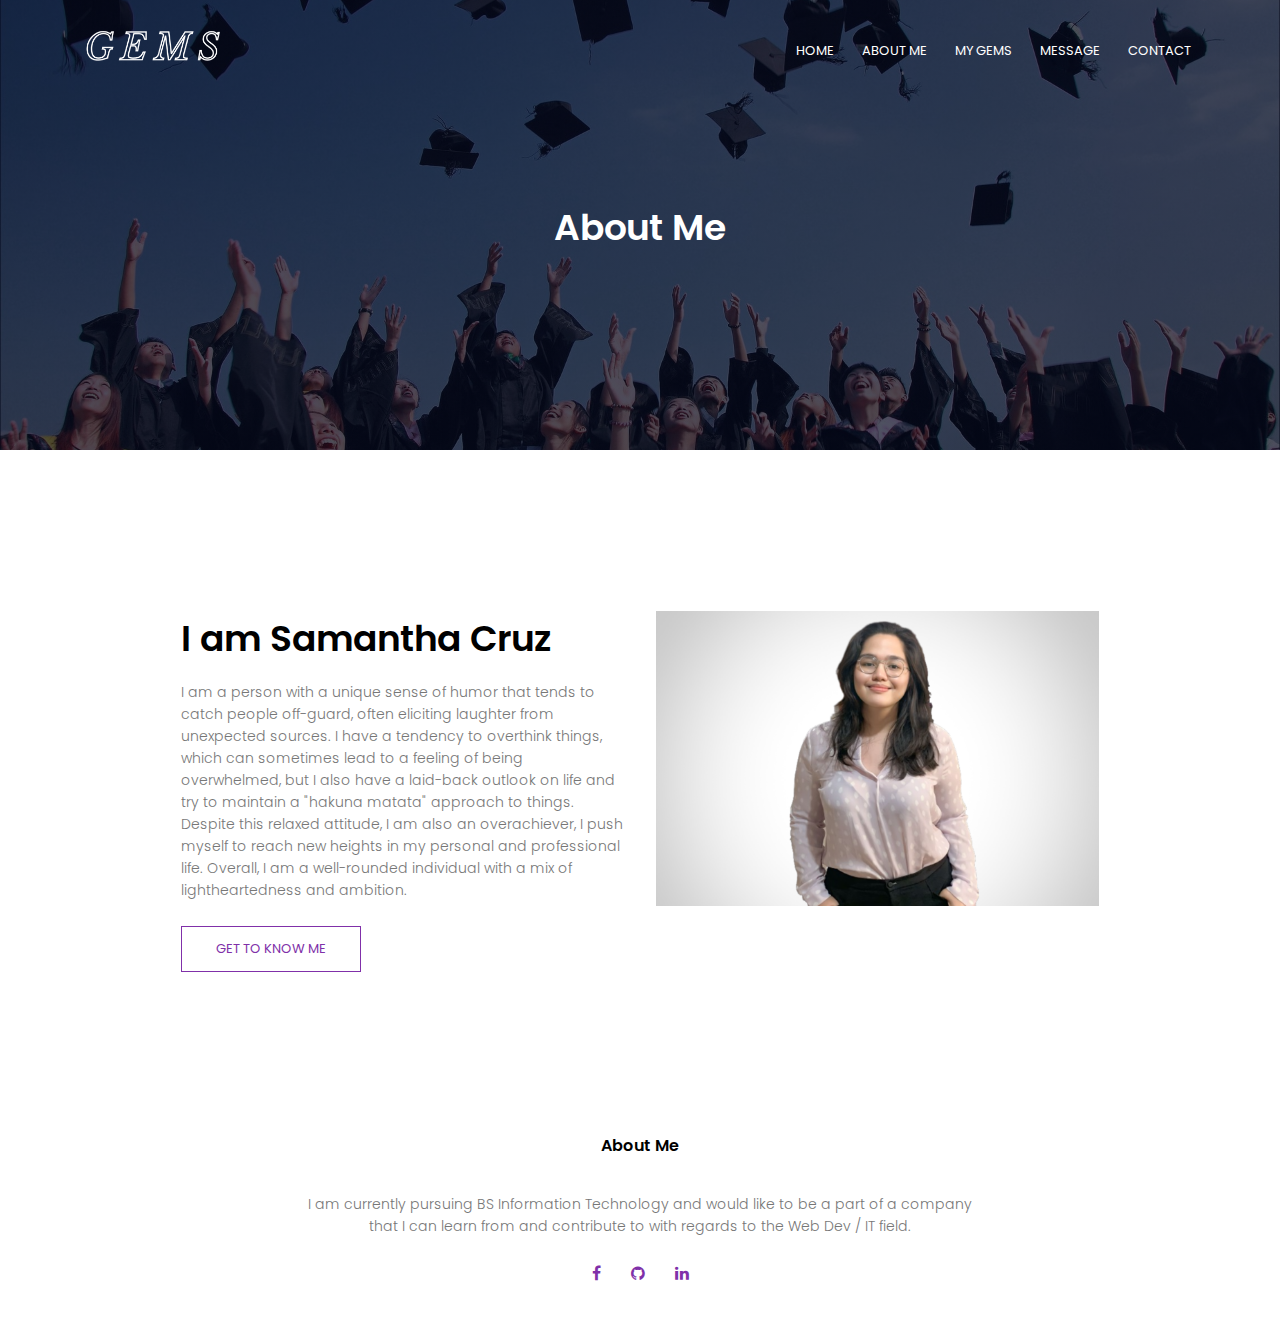
==== about.html @ 6f940590 "Change image on about-me section" ====
<!DOCTYPE html>
<html>
    <head>
        <meta name="viewport" content="width=device-width, initial-scale=1.0">
        <title>About Me</title>
        <link rel="stylesheet" href="style.css">
        <link rel="preconnect" href="https://fonts.googleapis.com">
        <link rel="preconnect" href="https://fonts.gstatic.com" crossorigin>
        <link href="https://fonts.googleapis.com/css2?family=Poppins:ital,wght@0,100;0,200;0,300;0,400;0,500;0,600;0,700;0,800;0,900;1,100;1,200;1,300;1,400;1,500;1,600;1,700;1,800;1,900&display=swap" rel="stylesheet">
        <link href="https://cdnjs.cloudflare.com/ajax/libs/font-awesome/4.3.0/css/font-awesome.css" rel="stylesheet"  type='text/css'>
    </head>
    <body>
        <section class="sub-header">
            <nav>
                <a href="index.html"><img src="images/logo.png"></a>
                <div class="nav-links" id="navLinks">
                    <i class="fa fa-times" onclick="hideMenu()"></i>
                    <ul>
                        <li><a href="">HOME</a></li>
                        <li><a href="">ABOUT ME</a></li>
                        <li><a href="">MY GEMS</a></li>
                        <li><a href="">MESSAGE</a></li>
                        <li><a href="">CONTACT</a></li>
                    </ul>
                </div>
                <i class="fa fa-bars" onclick="showMenu()"></i>
            </nav>
            <h1>About Me</h1>
        </section>

        <!-- About me content-->
        <section class="about-me">
            <div class="row">
                <div class="about-col">
                    <h1>I am Samantha Cruz</h1>
                    <p>I am a person with a unique sense of humor that tends to catch people off-guard, 
                        often eliciting laughter from unexpected sources. I have a tendency to overthink things, 
                        which can sometimes lead to a feeling of being overwhelmed, but I also have a laid-back 
                        outlook on life and try to maintain a "hakuna matata" approach to things. Despite this relaxed attitude,
                        I am also an overachiever, I push myself to reach new heights in my personal and professional life. 
                        Overall, I am a well-rounded individual with a mix of lightheartedness and ambition.</p>
                    <a href="" class="hero-btn purple-btn">GET TO KNOW ME</a>
                </div>

                <div class="about-col">
                    <img src="images/about.png">
                </div>
            </div>
        </section>

        <!-- Footer-->
        <section class="footer">
            <h4>About Me</h4>
            <p>I am currently pursuing BS Information Technology and
                would like to be a part of a company<br>that I can learn
                from and contribute to with regards to the Web Dev / IT field.
            </p>
            <div class="icons">
                <i class="fa fa-facebook"></i>
                <i class="fa fa-github"></i>
                <i class="fa fa-linkedin"></i>

            </div>
        </section>

        <script>
            var navLinks = document.getElementById("navLinks");
            function showMenu() {
                navLinks.style.right = "0";
            }
            function hideMenu() {
                navLinks.style.right = "-200px";
            }
        </script>
    </body>
</html>
---- style.css ----
*{
    margin: 0;
    padding: 0;
    font-family: 'Poppins', sans-serif;
}

.header {
    min-height: 100vh;
    width: 100%;
    background-image: linear-gradient(rgba(4,9,30,0.7),rgba(4,9,30,0.7)),url(images/banner.png);
    background-position: center;
    background-size: cover;
    position: relative;
}

nav {
    display: flex;
    padding: 2% 6%;
    justify-content: space-between;
    align-items: center;
}

nav img {
    width: 150px;
}

.nav-links {
    flex: 1;
    text-align: right;
}

.nav-links ul li {
    list-style: none;
    display: inline-block;
    padding: 8px 12px;
    position: relative;
}

.nav-links ul li a{
    color: #fff;
    text-decoration: none;
    font-size: 13px;
}

.nav-links ul li::after {
    content: '';
    width: 0%;
    height: 2px;
    background: #8030a9;
    display: block;
    margin: auto;
    transition: 0.5s;
}

.nav-links ul li:hover::after {
    width: 100%;
}

.text-box {
    width: 90%;
    color: #fff;
    position: absolute;
    top: 50%;
    left: 50%;
    transform: translate(-50%, -50%);
    text-align: center;
}

.text-box h1 {
    font-size: 62px;
}

.text-box p {
    margin: 10px 0 40px;
    font-size: 14px;
    color: #fff;
}

.hero-btn {
    display: inline-block;
    text-decoration: none;
    color: #fff;
    border: 1px solid #fff;
    padding: 12px 34px;
    font-size: 13px;
    background: transparent;
    position: relative;
    cursor: pointer;
}

.hero-btn:hover {
    border: 1px solid #8030a9;
    background: #8030a9;
    transition: 1s;
}

nav .fa {
    display: none;
}

@media(max-width: 700px) {
    .text-box h1 {
        font-size: 20px;
    }

    .nav-links ul li {
        display: block;
    }
    .nav-links {
        position: absolute;
        background: #8030a9;
        height: 100vh;
        width: 200px;
        top: 0;
        right: -200px;
        text-align: left;
        z-index: 2;
        transition: 1s;
    }
    nav .fa {
        display: block;
        color: #fff;
        margin: 10px;
        font-size: 22px;
        cursor: pointer;
    }
    .nav-links ul {
        padding: 30px;
    }
}

/*--- My Gems ---*/

.mygems {
    width: 80%;
    margin: auto;
    text-align: center;
    padding-top: 100px
}

h1 {
    font-size: 36px;
    font-weight: 600;
}

p {
    color: #777;
    font-size: 14px;
    font-weight: 300;
    line-height: 22px;
    padding: 10px;
}

.row {
    margin: 5%;
    display: flex;
    justify-content: space-between;
}

.main-col {
    flex-basis: 31%;
    background: #faf3ff;
    border-radius: 10px;
    margin-bottom: 5%;
    padding: 20px 12px;
    box-sizing: border-box;
    transition: 0.5s;
}

h3 {
    text-align: center;
    font-weight: 600;
    margin: 10px 0;
}

.main-col:hover {
    box-shadow: 0 0 20px 0px rgba(0,0,0,0.2);
}

@media(max-width: 700px) {
    .row {
        flex-direction: column;
    }
}

/*--- My Gems ---*/
.mygems2 {
    width: 80%;
    margin: auto;
    text-align: center;
    padding-top: 50px;
}

.friends-col {
    flex-basis: 32%;
    border-radius: 10px;
    margin-bottom: 30px;
    position: relative;
    overflow: hidden;
}

.friends-col img {
    width: 100%;
    display: block;
}

.layer {
    background: transparent;
    height: 100%;
    width: 100%;
    position: absolute;
    top: 0;
    left: 0;
    transition: 0.5s;
}

.layer:hover {
    background: rgba(136, 0, 226, 0.7);
}

.layer h3 {
    width: 100%;
    font-weight: 500;
    color: #fff;
    font-size: 26px;
    bottom: 0;
    left: 50%;
    transform: translateX(-50%);
    position: absolute;
    opacity: 0;
    transition: 0.5s;
}

.layer:hover h3 {
    bottom: 10%;
    opacity: 1;
}

.layer p {
    width: 100%;
    font-weight: 500;
    color: #fff;
    font-size: 15px;
    bottom: 0;
    left: 50%;
    transform: translateX(-50%);
    position: absolute;
    opacity: 0;
    transition: 0.5s;
}

.layer:hover p {
    bottom: 49%;
    opacity: 1;
}

.dearest {
    width: 80%;
    margin: auto;
    text-align: center;
    padding-top: 100px;
}

.dear-col {
    flex-basis: 31%;
    border-radius: 10px;
    margin-bottom: 5%;
    text-align: justify;
}

.dear-col img {
    width: 100%;
    border-radius: 10px;
}

.dear-col p {
    padding: 0;
}

.dear-col h3 {
    margin-top: 16px;
    margin-bottom: 15px;
    text-align: center;
}

/*-- remarkable ---*/

.remarkable {
    width: 80%;
    margin: auto;
    padding-top: 100px;
    text-align: center;
}

.lines {
    flex-basis: 44%;
    border-radius: 10px;
    margin-bottom: 5%;
    text-align: left;
    background: #faf3ff;
    padding: 25px;
    cursor: pointer;
    display: flex;
}

.lines img {
    height: 40px;
    margin-left: 5px;
    margin-right: 30px;
    border-radius: 50%;
}

.lines p {
    padding: 0;
}

.lines h3 {
    margin-top: 15px;
    text-align: left;
}

.lines .fa {
    color: #8030a9;
}

@media(max-width: 700px) {
    .lines img {
        margin-left: 0px;
        margin-right: 15px;
    }
}

/*---- Call to action ---*/

.cta {
    margin: 100px auto;
    width: 80%;
    background-image: linear-gradient(rgba(0,0,0,0.7),rgba(0,0,0,0.7)),url(images/banner2.jpg);
    background-position: center;
    background-size: cover;
    border-radius: 10px;
    text-align: center;
    padding: 100px 0;
}

.cta h1 {
    color: #fff;
    margin-bottom: 40px;
    padding: 0;
}

@media(max-width: 700px) {
    .cta h1 {
        font-size: 24px;
    }
}

/*--- footer ----*/

.footer {
    width: 100%;
    text-align: center;
    padding: 30px 0;
}

.footer h4 {
    margin-bottom: 25px;
    margin-top: 600;
    font-weight: 600;
}

.icons .fa {
    color: #8030a9;
    margin: 0 13px;
    cursor: pointer;
    padding: 18px 0;
}

/*---- about me ---*/
.sub-header {
    height: 50vh;
    width: 100%;
    background-image: linear-gradient(rgba(4,9,30,0.7),rgba(4,9,30,0.7)),url(images/background.jpg);
    background-position: center;
    background-size: cover;
    text-align: center;
    color: #fff;
}

.sub-header h1 {
    margin-top: 100px;
}

.about-me {
    width: 80%;
    margin: auto;
    padding-top: 80px;
    padding-bottom: 50px;
}

.about-col {
    flex-basis: 48%;
    padding: 30px 2px;
}

.about-col img {
    width: 100%;
}

.about-col h1 {
    padding-top: 0;
}

.about-col p {
    padding: 15px 0 25px;
}

.purple-btn {
    border: 1px solid #8030a9;
    background: transparent;
    color: #8030a9;
}

.purple-btn:hover {
    color: #fff;
}
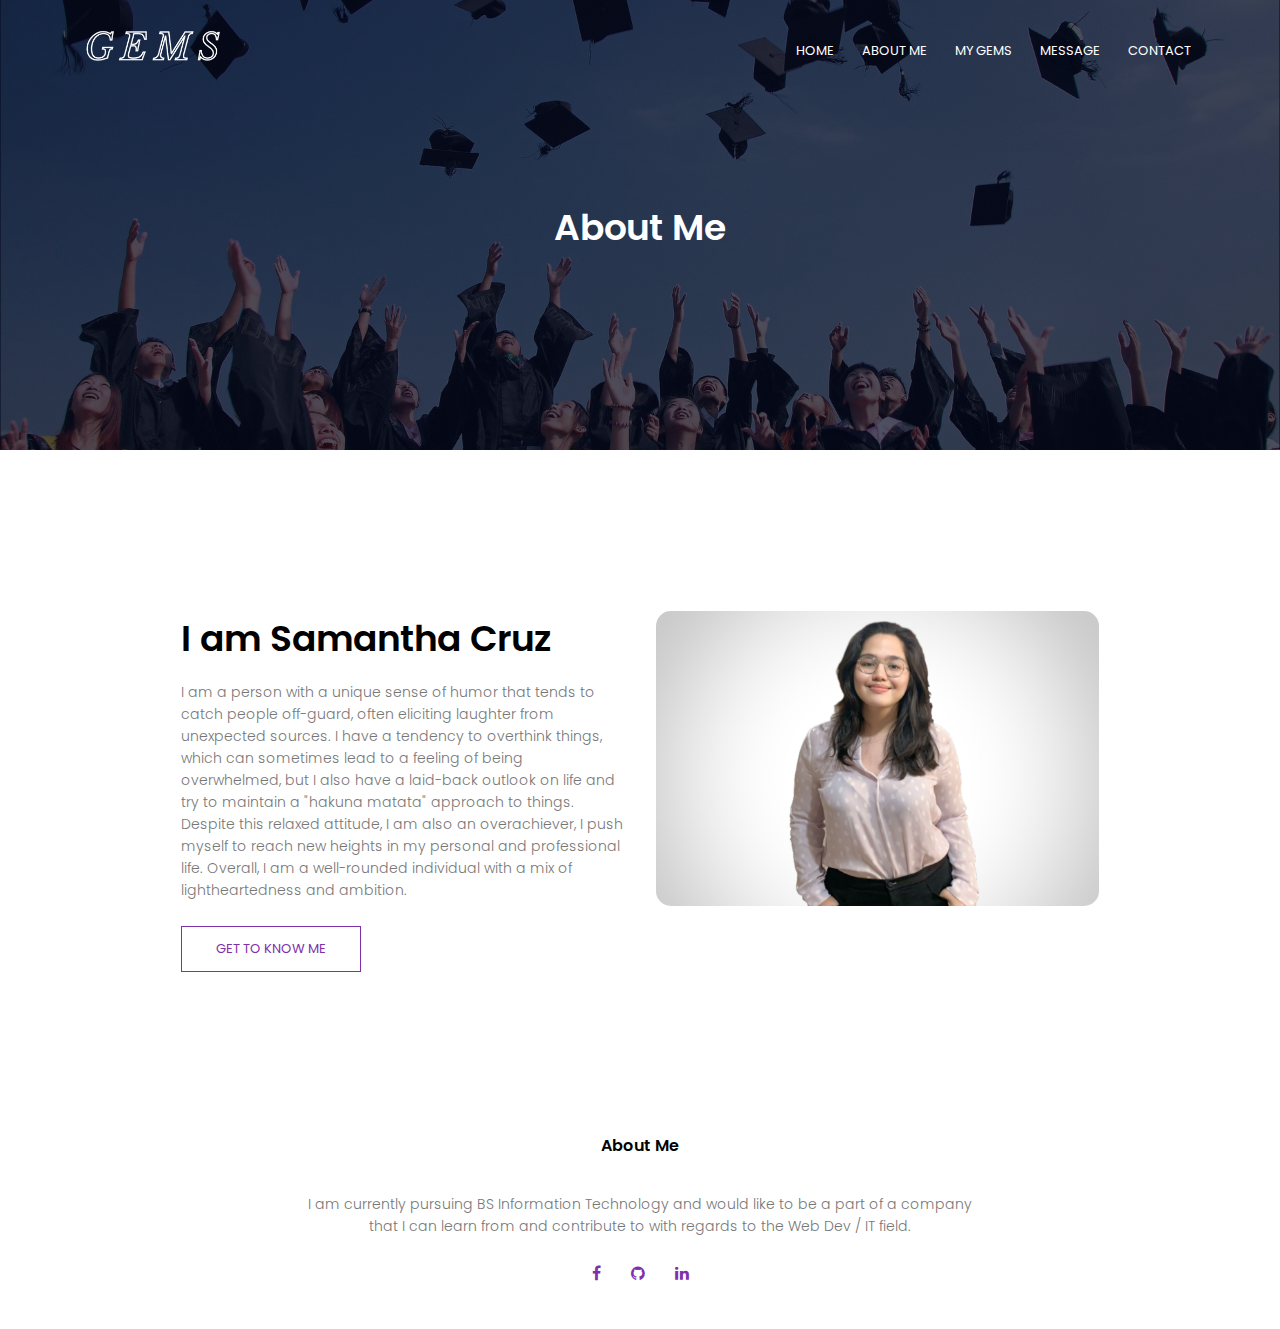
==== commit 7c5046b3: "Complete href attributes on home & about me links" ====
--- a/about.html
+++ b/about.html
@@ -16,8 +16,8 @@
                 <div class="nav-links" id="navLinks">
                     <i class="fa fa-times" onclick="hideMenu()"></i>
                     <ul>
-                        <li><a href="">HOME</a></li>
-                        <li><a href="">ABOUT ME</a></li>
+                        <li><a href="index.html">HOME</a></li>
+                        <li><a href="about.html">ABOUT ME</a></li>
                         <li><a href="">MY GEMS</a></li>
                         <li><a href="">MESSAGE</a></li>
                         <li><a href="">CONTACT</a></li>
--- a/style.css
+++ b/style.css
@@ -405,6 +405,7 @@
 
 .about-col img {
     width: 100%;
+    border-radius: 15px;
 }
 
 .about-col h1 {
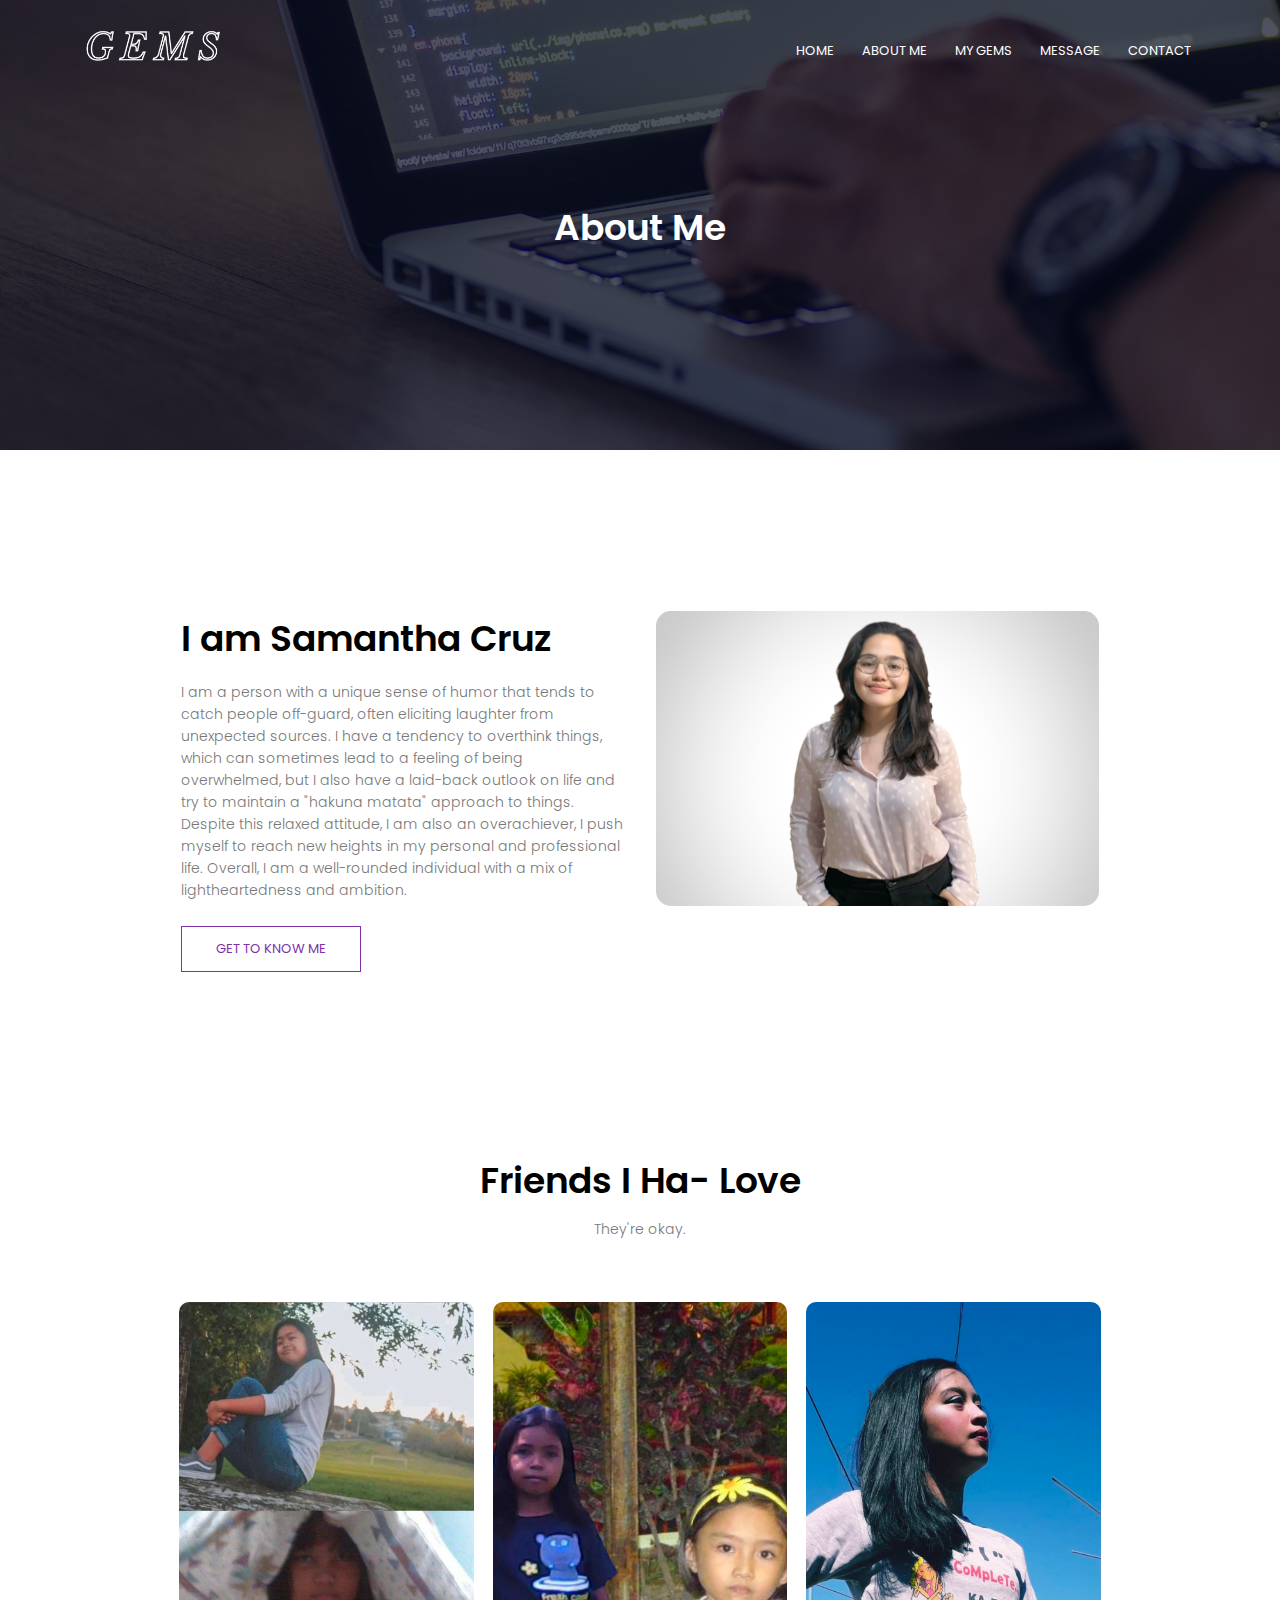
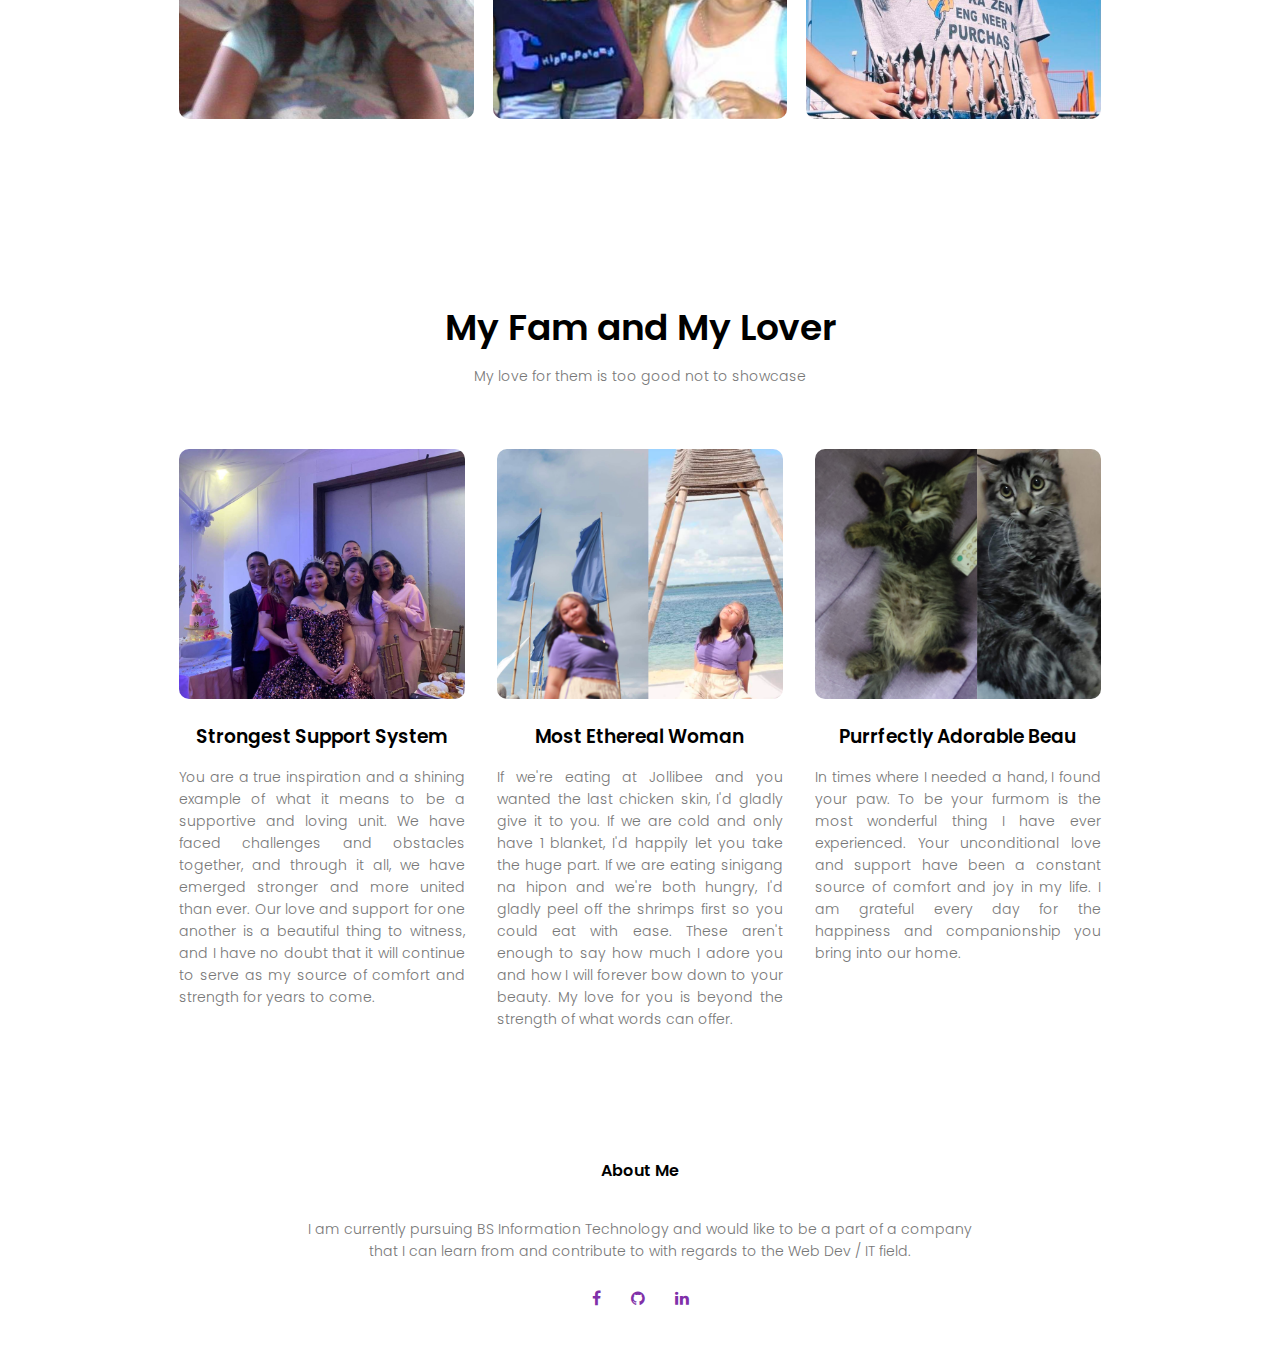
==== commit a6bb24db: "Add 2 more section contents" ====
--- a/about.html
+++ b/about.html
@@ -48,6 +48,77 @@
             </div>
         </section>
 
+        <!--- Friends I Ha- Love-->
+        <section class="mygems2">
+            <h1>Friends I Ha- Love</h1>
+            <p>They're okay.</p>
+
+            <div class="row">
+
+                <div class="friends-col">
+                    <img src="images/1.png">
+                    <class class="layer">
+                        <h3>Dide & Tahum</h3>
+                        <p>They're like my dysfunctional family, but <br> with one who vapes like shit
+                            and <br> the other who's always infuriated <br> about her sperm donor.</p>
+                    </class>
+                </div>
+
+                <div class="friends-col">
+                    <img src="images/2.png">
+                    <class class="layer">
+                        <h3>Becca & Bontot</h3>
+                        <p>They're most likely the peeps who would <br> bail me out of jail,
+                            but will be the main reason <br> I'm there in the first place.</p>
+                    </class>
+                </div>
+
+                <div class="friends-col">
+                    <img src="images/3.png">
+                    <class class="layer">
+                        <h3>Kaline</h3>
+                        <p>We're the type of friends who always have each other's backs, 
+                            but also roast each other relentlessly.</p>
+                    </class>
+                </div>
+            </div>
+        </section>
+
+        <!-- Fam and My Lover-->
+        <section class="dearest">
+            <h1>My Fam and My Lover</h1>
+            <p>My love for them is too good not to showcase</p>
+
+            <div class="row">
+                <div class="dear-col">
+                    <img src="images/family.png">
+                    <h3>Strongest Support System</h3>
+                    <p>You are a true inspiration and a shining example of what it means to be a supportive and loving unit.
+                        We have faced challenges and obstacles together, and through it all, we have emerged stronger and more united than ever. 
+                        Our love and support for one another is a beautiful thing to witness, and I have no doubt that it will continue to serve as my source of comfort and strength for years to come.</p>
+                </div>
+                <div class="dear-col">
+                    <img src="images/leximae.png">
+                    <h3>Most Ethereal Woman</h3>
+                    <p>If we're eating at Jollibee and you wanted the last chicken skin, I'd gladly give it to you.
+                        If we are cold and only have 1 blanket, I'd happily let you take the huge part.
+                        If we are eating sinigang na hipon and we're both hungry, I'd gladly peel off the shrimps first
+                        so you could eat with ease. These aren't enough to say how much I adore you and how 
+                        I will forever bow down to your beauty. My love for you is beyond the strength of what words can offer.
+                    </p>
+                </div>
+                <div class="dear-col">
+                    <img src="images/sibeau.png">
+                    <h3>Purrfectly Adorable Beau</h3>
+                    <p>In times where I needed a hand, I found your paw.
+                        To be your furmom is the most wonderful thing I have ever experienced.
+                        Your unconditional love and support have been a constant source of comfort and joy in my life.
+                        I am grateful every day for the happiness and companionship you bring into our home.</p>
+                </div>
+            </div>
+            
+        </section>
+
         <!-- Footer-->
         <section class="footer">
             <h4>About Me</h4>
--- a/style.css
+++ b/style.css
@@ -424,4 +424,9 @@
 
 .purple-btn:hover {
     color: #fff;
+}
+
+/*--- my-gems --*/
+.my-gems {
+    background-image: linear-gradient(rgba(4,9,30,0.7),rgba(4,9,30,0.7)),url(images/background2.jpg);
 }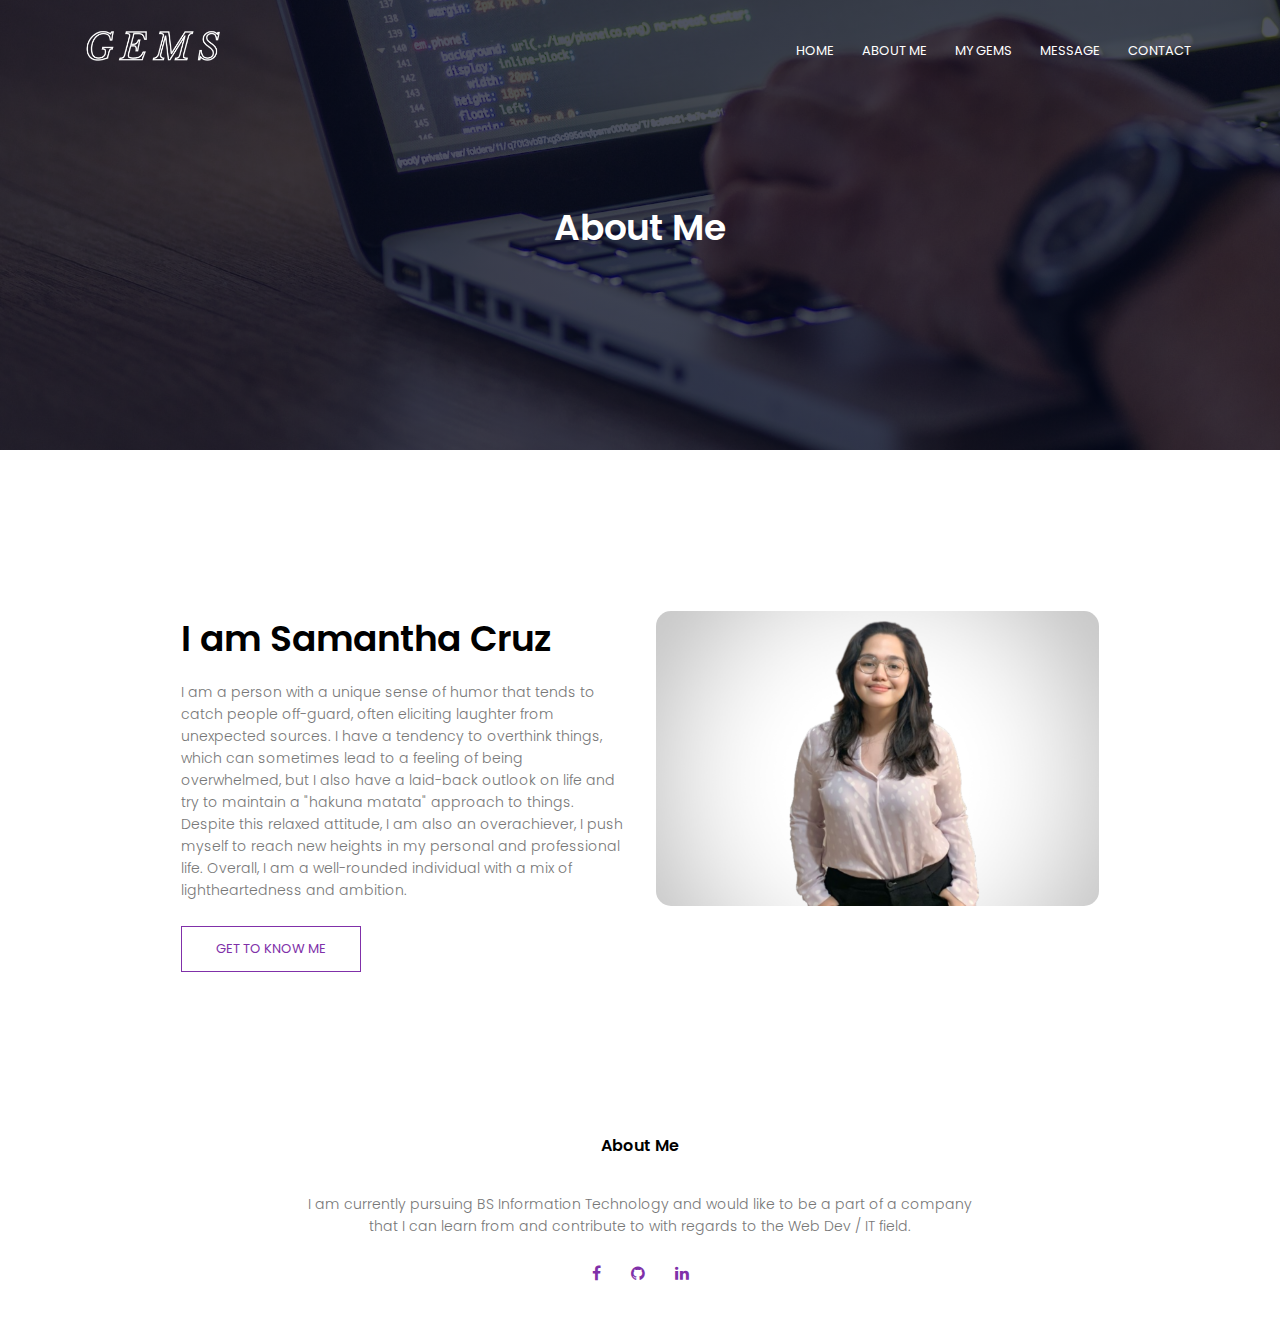
==== commit be8bdb07: "Add the 2 sections in the correct html file" ====
--- a/about.html
+++ b/about.html
@@ -47,78 +47,7 @@
                 </div>
             </div>
         </section>
-
-        <!--- Friends I Ha- Love-->
-        <section class="mygems2">
-            <h1>Friends I Ha- Love</h1>
-            <p>They're okay.</p>
-
-            <div class="row">
-
-                <div class="friends-col">
-                    <img src="images/1.png">
-                    <class class="layer">
-                        <h3>Dide & Tahum</h3>
-                        <p>They're like my dysfunctional family, but <br> with one who vapes like shit
-                            and <br> the other who's always infuriated <br> about her sperm donor.</p>
-                    </class>
-                </div>
-
-                <div class="friends-col">
-                    <img src="images/2.png">
-                    <class class="layer">
-                        <h3>Becca & Bontot</h3>
-                        <p>They're most likely the peeps who would <br> bail me out of jail,
-                            but will be the main reason <br> I'm there in the first place.</p>
-                    </class>
-                </div>
-
-                <div class="friends-col">
-                    <img src="images/3.png">
-                    <class class="layer">
-                        <h3>Kaline</h3>
-                        <p>We're the type of friends who always have each other's backs, 
-                            but also roast each other relentlessly.</p>
-                    </class>
-                </div>
-            </div>
-        </section>
-
-        <!-- Fam and My Lover-->
-        <section class="dearest">
-            <h1>My Fam and My Lover</h1>
-            <p>My love for them is too good not to showcase</p>
-
-            <div class="row">
-                <div class="dear-col">
-                    <img src="images/family.png">
-                    <h3>Strongest Support System</h3>
-                    <p>You are a true inspiration and a shining example of what it means to be a supportive and loving unit.
-                        We have faced challenges and obstacles together, and through it all, we have emerged stronger and more united than ever. 
-                        Our love and support for one another is a beautiful thing to witness, and I have no doubt that it will continue to serve as my source of comfort and strength for years to come.</p>
-                </div>
-                <div class="dear-col">
-                    <img src="images/leximae.png">
-                    <h3>Most Ethereal Woman</h3>
-                    <p>If we're eating at Jollibee and you wanted the last chicken skin, I'd gladly give it to you.
-                        If we are cold and only have 1 blanket, I'd happily let you take the huge part.
-                        If we are eating sinigang na hipon and we're both hungry, I'd gladly peel off the shrimps first
-                        so you could eat with ease. These aren't enough to say how much I adore you and how 
-                        I will forever bow down to your beauty. My love for you is beyond the strength of what words can offer.
-                    </p>
-                </div>
-                <div class="dear-col">
-                    <img src="images/sibeau.png">
-                    <h3>Purrfectly Adorable Beau</h3>
-                    <p>In times where I needed a hand, I found your paw.
-                        To be your furmom is the most wonderful thing I have ever experienced.
-                        Your unconditional love and support have been a constant source of comfort and joy in my life.
-                        I am grateful every day for the happiness and companionship you bring into our home.</p>
-                </div>
-            </div>
-            
-        </section>
-
+        
         <!-- Footer-->
         <section class="footer">
             <h4>About Me</h4>
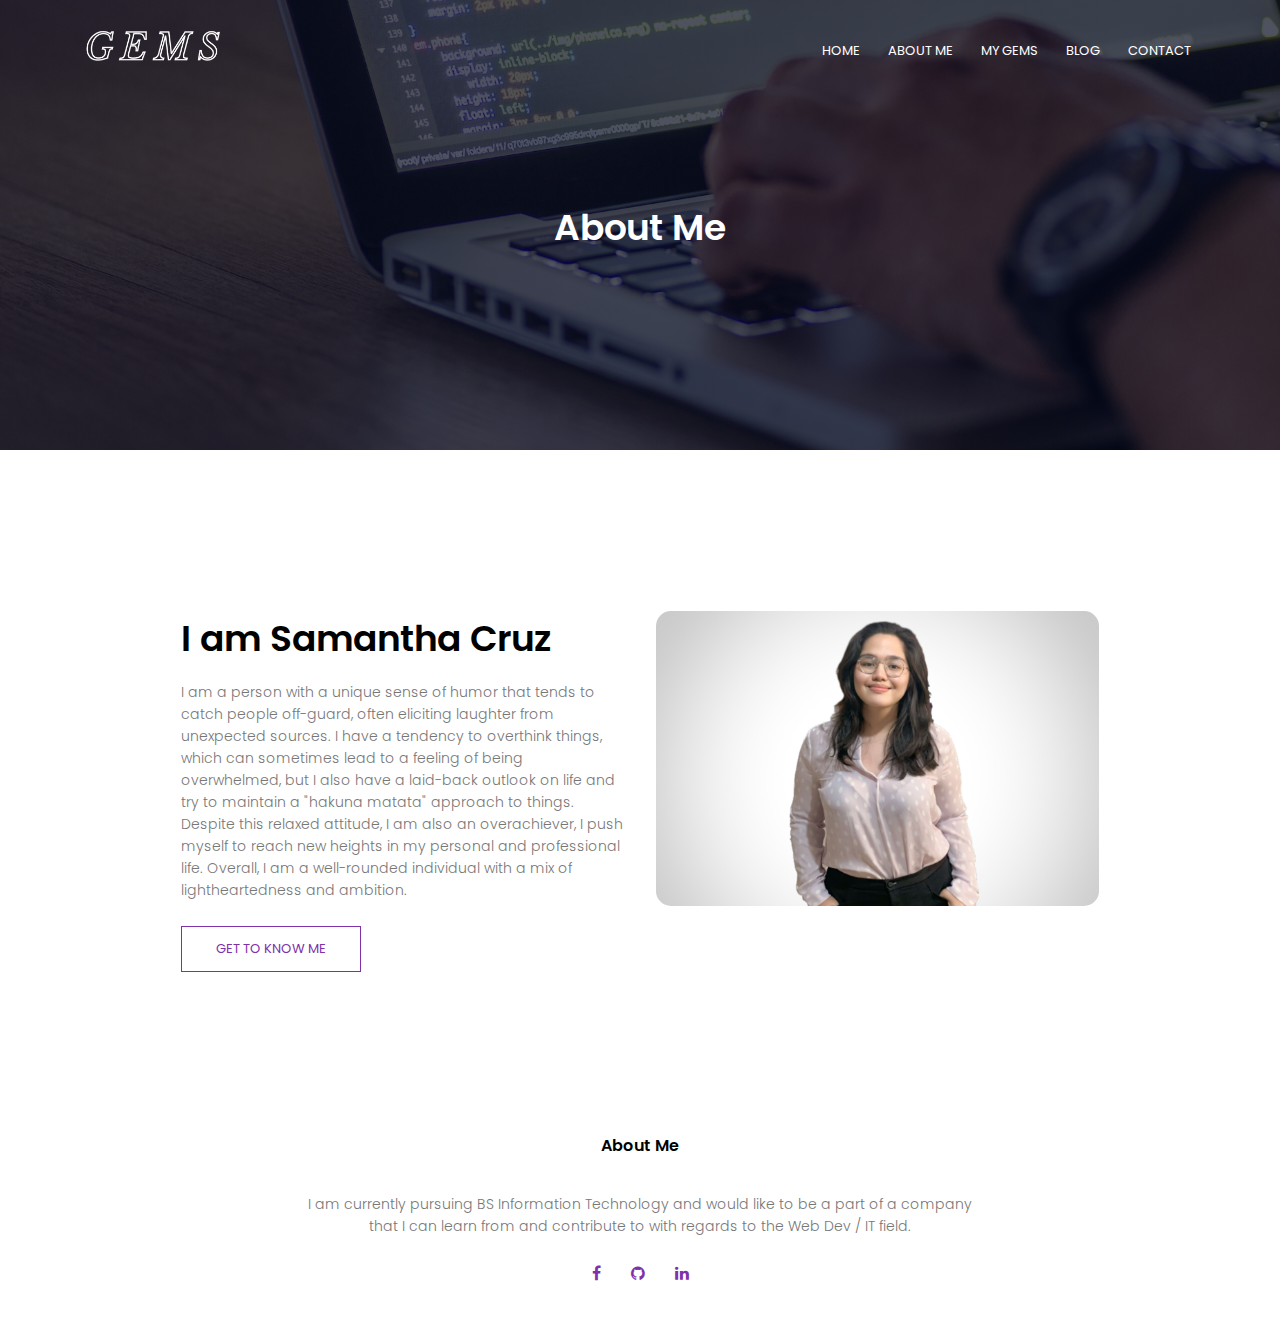
==== commit c2ed16ea: "Change MESSAGE to BLOG" ====
--- a/about.html
+++ b/about.html
@@ -19,7 +19,7 @@
                         <li><a href="index.html">HOME</a></li>
                         <li><a href="about.html">ABOUT ME</a></li>
                         <li><a href="">MY GEMS</a></li>
-                        <li><a href="">MESSAGE</a></li>
+                        <li><a href="">BLOG</a></li>
                         <li><a href="">CONTACT</a></li>
                     </ul>
                 </div>
@@ -47,7 +47,7 @@
                 </div>
             </div>
         </section>
-        
+
         <!-- Footer-->
         <section class="footer">
             <h4>About Me</h4>
--- a/style.css
+++ b/style.css
@@ -429,4 +429,9 @@
 /*--- my-gems --*/
 .my-gems {
     background-image: linear-gradient(rgba(4,9,30,0.7),rgba(4,9,30,0.7)),url(images/background2.jpg);
+}
+
+/*--- blog --*/
+.blog {
+    background-image: linear-gradient(rgba(4,9,30,0.7),rgba(4,9,30,0.7)),url(images/background3.jpg);
 }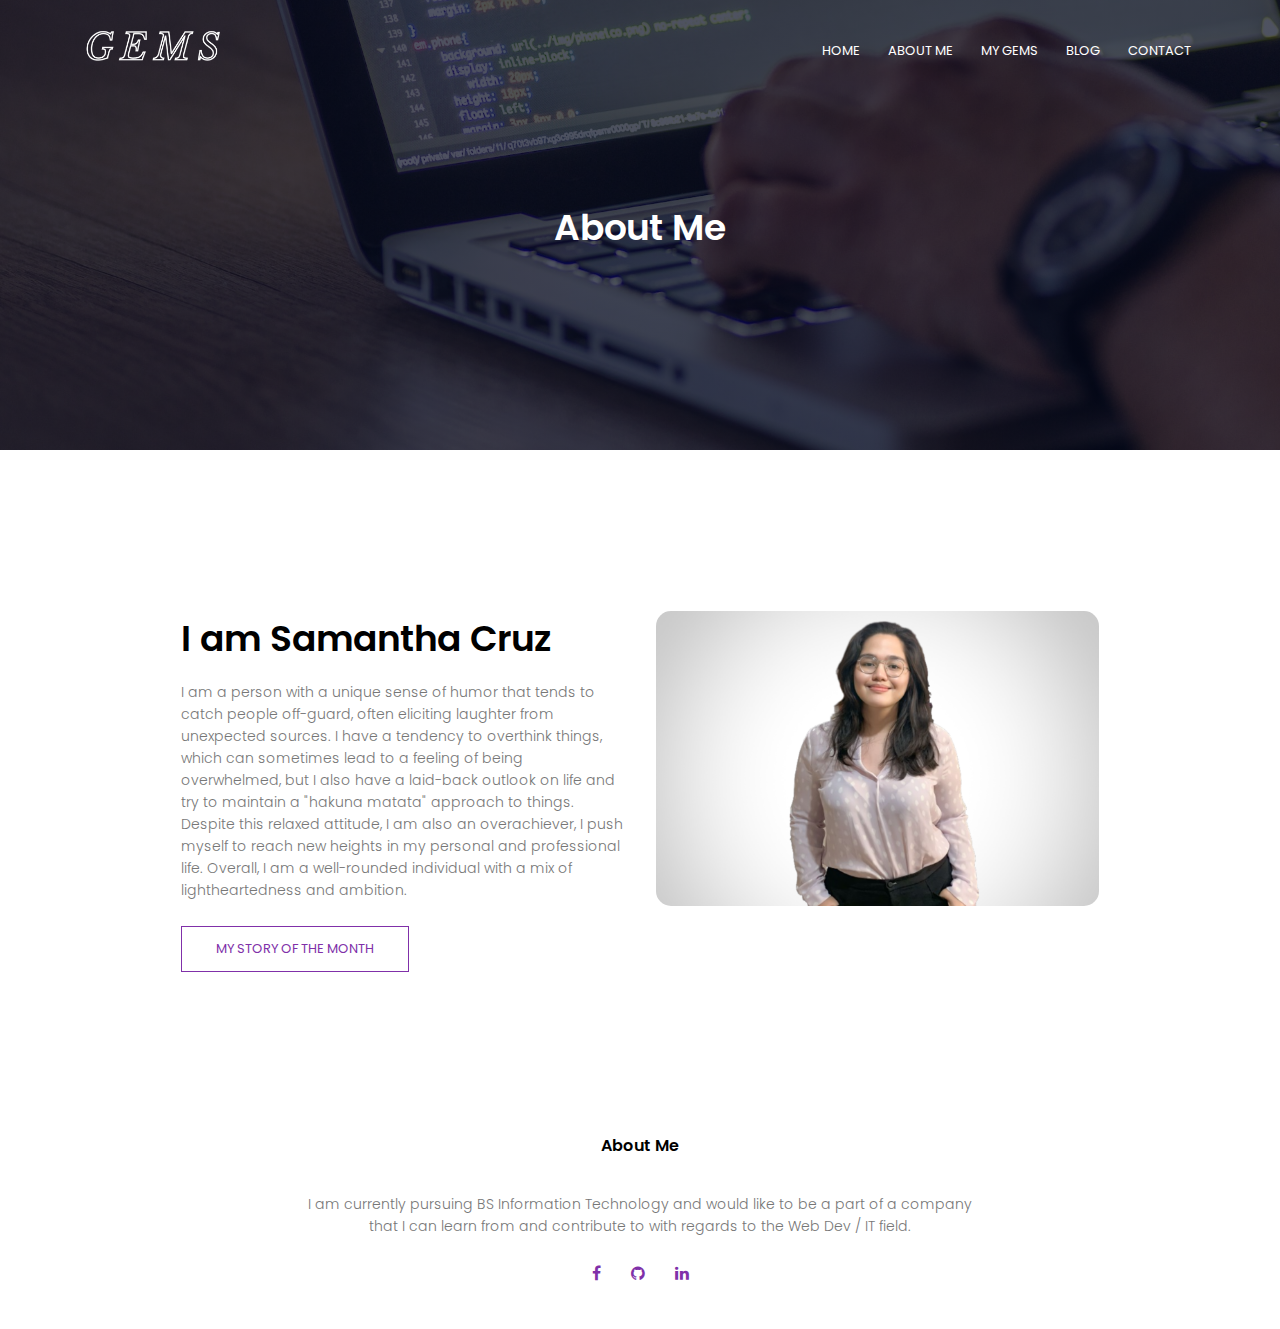
==== commit e00df24a: "Add href attribute and change anchor text" ====
--- a/about.html
+++ b/about.html
@@ -18,8 +18,8 @@
                     <ul>
                         <li><a href="index.html">HOME</a></li>
                         <li><a href="about.html">ABOUT ME</a></li>
-                        <li><a href="">MY GEMS</a></li>
-                        <li><a href="">BLOG</a></li>
+                        <li><a href="my-gems.html">MY GEMS</a></li>
+                        <li><a href="blog.html">BLOG</a></li>
                         <li><a href="">CONTACT</a></li>
                     </ul>
                 </div>
@@ -39,7 +39,7 @@
                         outlook on life and try to maintain a "hakuna matata" approach to things. Despite this relaxed attitude,
                         I am also an overachiever, I push myself to reach new heights in my personal and professional life. 
                         Overall, I am a well-rounded individual with a mix of lightheartedness and ambition.</p>
-                    <a href="" class="hero-btn purple-btn">GET TO KNOW ME</a>
+                    <a href="blog.html" class="hero-btn purple-btn">MY STORY OF THE MONTH</a>
                 </div>
 
                 <div class="about-col">
--- a/style.css
+++ b/style.css
@@ -434,4 +434,80 @@
 /*--- blog --*/
 .blog {
     background-image: linear-gradient(rgba(4,9,30,0.7),rgba(4,9,30,0.7)),url(images/background3.jpg);
+}
+
+.blog-content {
+    width: 80%;
+    margin: auto;
+    padding: 60px 0;
+}
+
+.blog-left {
+    flex-basis: 65%;
+}
+
+.blog-left img {
+    width: 100%;
+}
+
+.blog-left h2 {
+    color: #222;
+    font-weight: 600;
+    margin: 30px 0;
+}
+
+.blog-left p {
+    color: #999;
+    padding: 0;
+}
+
+.blog-right {
+    flex-basis: 32%;
+}
+
+.blog-right h3 {
+    background: #8030a9;
+    color: #fff;
+    padding: 7px 0;
+    font-size: 16px;
+    margin-bottom: 20px
+}
+
+.blog-right div {
+    display: flex;
+    align-items: center;
+    justify-content: space-between;
+    color: #555;
+    padding: 8px;
+    box-sizing: border-box;
+}
+
+.comment-box {
+    border: 1px solid #ccc;
+    margin: 50px 0;
+    padding: 10px 20px;
+}
+
+.comment-box h3 {
+    text-align: left;
+}
+
+.comment-form input, .comment-form textarea {
+    width: 100%;
+    padding: 10px;
+    margin: 15px 0;
+    box-sizing: border-box;
+    border: none;
+    outline: none;
+    background: #f0f0f0;
+}
+
+.comment-form button {
+    margin: 10px 0;
+}
+
+@media(max-width: 700px) {
+    .sub-header h1 {
+        font-size: 24px;
+    }
 }